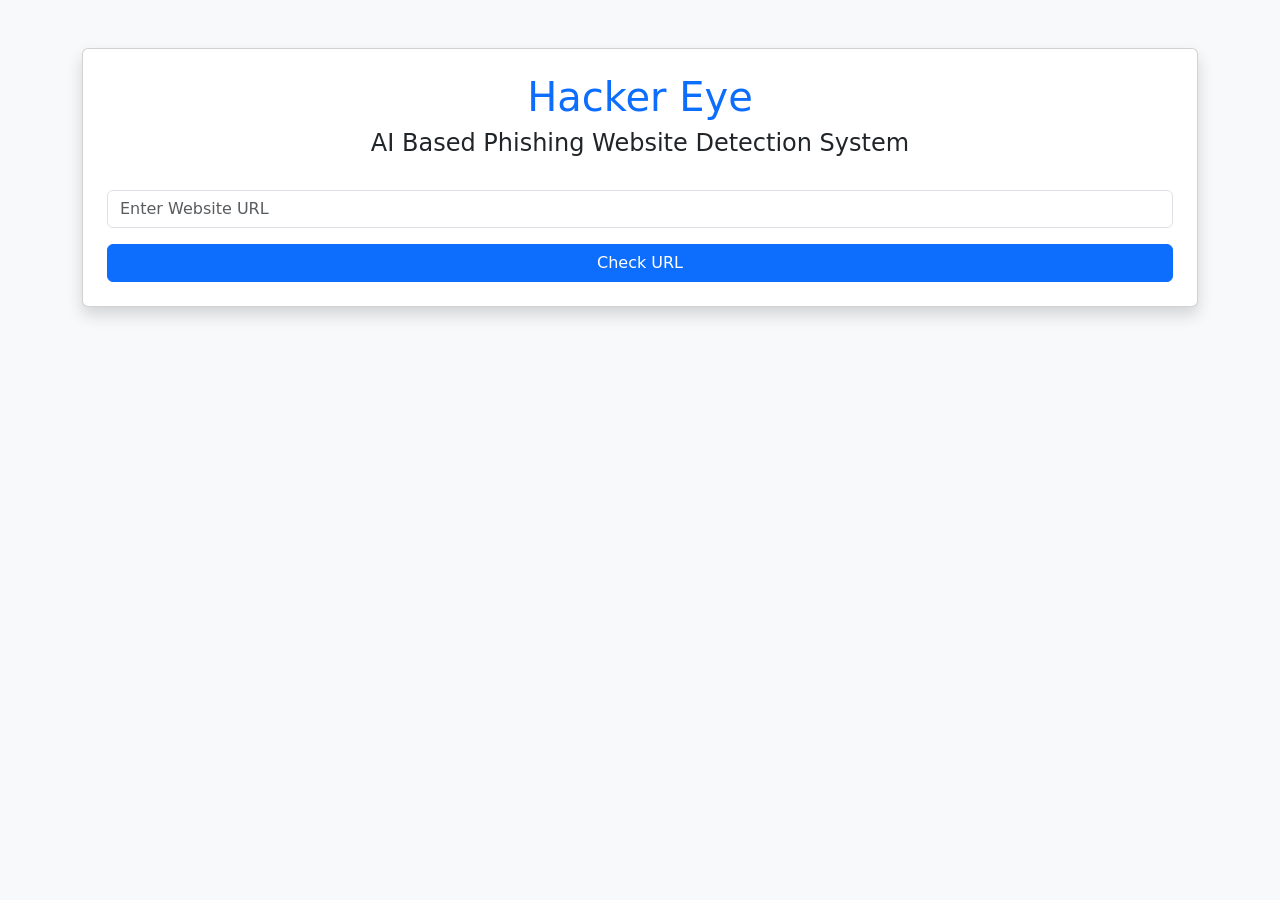
==== templates/index.html @ 98a890c6 "Initial project upload" ====
<!DOCTYPE html>
<html>
<head>
    <title>Hacker Eye</title>
    <link href="https://cdn.jsdelivr.net/npm/bootstrap@5.3.3/dist/css/bootstrap.min.css" rel="stylesheet">
</head>
<body class="bg-light">

<div class="container mt-5">

    <div class="card shadow p-4">

        <h1 class="text-center text-primary">
            Hacker Eye
        </h1>

        <h4 class="text-center">
            AI Based Phishing Website Detection System
        </h4>

        <form action="/predict" method="POST">

            <input
                type="text"
                class="form-control mt-4"
                name="url"
                placeholder="Enter Website URL">

            <button
                class="btn btn-primary mt-3 w-100"
                type="submit">

                Check URL

            </button>

        </form>

    </div>

</div>

</body>
</html>
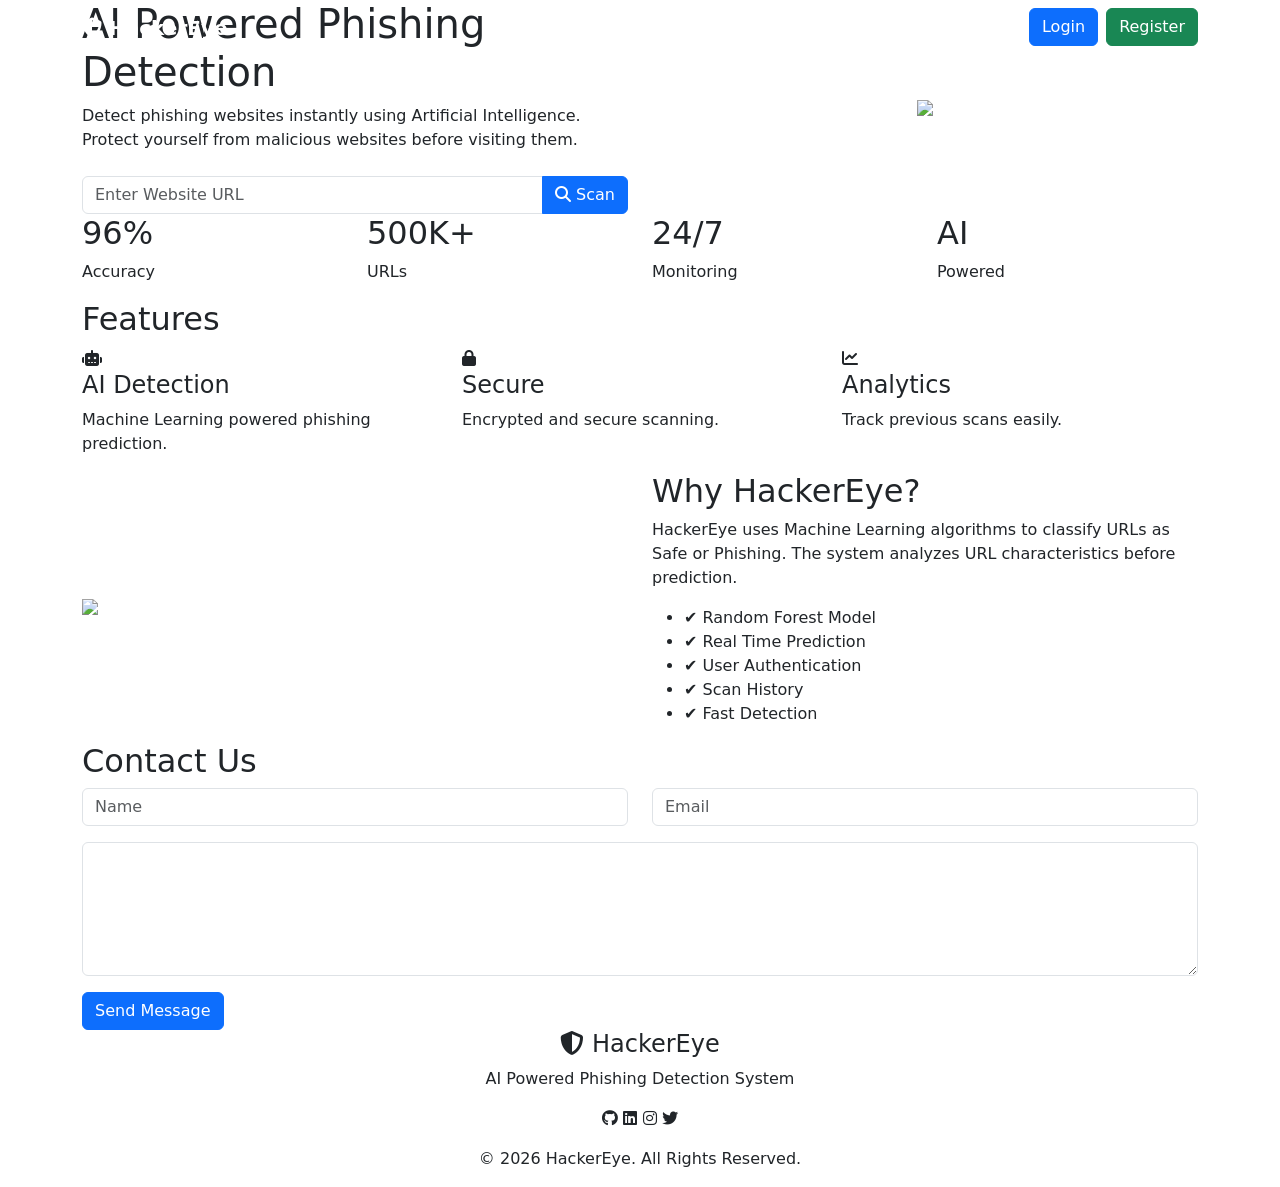
==== commit 81dbf14f: "Professional HackerEye UI and improvements" ====
--- a/templates/index.html
+++ b/templates/index.html
@@ -1,44 +1,473 @@
 <!DOCTYPE html>
-<html>
+<html lang="en">
 <head>
-    <title>Hacker Eye</title>
-    <link href="https://cdn.jsdelivr.net/npm/bootstrap@5.3.3/dist/css/bootstrap.min.css" rel="stylesheet">
+<meta charset="UTF-8">
+<meta name="viewport" content="width=device-width, initial-scale=1.0">
+
+<title>HackerEye | AI Phishing Website Detection</title>
+
+<link href="https://cdn.jsdelivr.net/npm/bootstrap@5.3.3/dist/css/bootstrap.min.css" rel="stylesheet">
+
+<link href="https://cdnjs.cloudflare.com/ajax/libs/font-awesome/6.5.1/css/all.min.css" rel="stylesheet">
+
+<link href="https://fonts.googleapis.com/css2?family=Poppins:wght@300;400;500;600;700;800&display=swap" rel="stylesheet">
+
+<link rel="stylesheet" href="{{ url_for('static', filename='css/style.css') }}">
+
 </head>
-<body class="bg-light">
-
-<div class="container mt-5">
-
-    <div class="card shadow p-4">
-
-        <h1 class="text-center text-primary">
-            Hacker Eye
-        </h1>
-
-        <h4 class="text-center">
-            AI Based Phishing Website Detection System
-        </h4>
-
-        <form action="/predict" method="POST">
-
-            <input
-                type="text"
-                class="form-control mt-4"
-                name="url"
-                placeholder="Enter Website URL">
-
-            <button
-                class="btn btn-primary mt-3 w-100"
-                type="submit">
-
-                Check URL
-
-            </button>
-
-        </form>
-
-    </div>
-
-</div>
+
+<body>
+
+<!-- ================= NAVBAR ================= -->
+
+<nav class="navbar navbar-expand-lg navbar-dark fixed-top glass">
+
+<div class="container">
+
+<a class="navbar-brand fw-bold" href="#">
+
+<i class="fas fa-shield-halved"></i>
+
+HackerEye
+
+</a>
+
+<button class="navbar-toggler" data-bs-toggle="collapse" data-bs-target="#nav">
+
+<span class="navbar-toggler-icon"></span>
+
+</button>
+
+<div class="collapse navbar-collapse" id="nav">
+
+<ul class="navbar-nav ms-auto">
+
+<li class="nav-item">
+
+<a class="nav-link active" href="#">Home</a>
+
+</li>
+
+<li class="nav-item">
+
+<a class="nav-link" href="#features">Features</a>
+
+</li>
+
+<li class="nav-item">
+
+<a class="nav-link" href="#about">About</a>
+
+</li>
+
+<li class="nav-item">
+
+<a class="nav-link" href="#contact">Contact</a>
+
+</li>
+
+<li class="nav-item">
+
+<a class="btn btn-primary ms-2" href="/login">
+
+Login
+
+</a>
+
+</li>
+
+<li class="nav-item">
+
+<a class="btn btn-success ms-2" href="/register">
+
+Register
+
+</a>
+
+</li>
+
+</ul>
+
+</div>
+
+</div>
+
+</nav>
+
+<!-- ================= HERO ================= -->
+
+<section class="hero">
+
+<div class="container">
+
+<div class="row align-items-center">
+
+<div class="col-lg-6">
+
+<h1>
+
+AI Powered
+
+<span>Phishing Detection</span>
+
+</h1>
+
+<p>
+
+Detect phishing websites instantly using Artificial Intelligence.
+
+Protect yourself from malicious websites before visiting them.
+
+</p>
+
+<form action="/predict" method="POST">
+
+<div class="input-group mt-4">
+
+<input
+
+type="text"
+
+class="form-control"
+
+name="url"
+
+placeholder="Enter Website URL"
+
+required>
+
+<button class="btn btn-primary">
+
+<i class="fas fa-search"></i>
+
+Scan
+
+</button>
+
+</div>
+
+</form>
+
+</div>
+
+<div class="col-lg-6 text-center">
+
+<img
+
+src="https://cdn-icons-png.flaticon.com/512/3064/3064197.png"
+
+class="hero-img">
+
+</div>
+
+</div>
+
+</div>
+
+</section>
+
+<!-- ================= STATS ================= -->
+
+<section class="stats">
+
+<div class="container">
+
+<div class="row">
+
+<div class="col-md-3">
+
+<div class="card-box">
+
+<h2>96%</h2>
+
+<p>Accuracy</p>
+
+</div>
+
+</div>
+
+<div class="col-md-3">
+
+<div class="card-box">
+
+<h2>500K+</h2>
+
+<p>URLs</p>
+
+</div>
+
+</div>
+
+<div class="col-md-3">
+
+<div class="card-box">
+
+<h2>24/7</h2>
+
+<p>Monitoring</p>
+
+</div>
+
+</div>
+
+<div class="col-md-3">
+
+<div class="card-box">
+
+<h2>AI</h2>
+
+<p>Powered</p>
+
+</div>
+
+</div>
+
+</div>
+
+</div>
+
+</section>
+
+<!-- ================= FEATURES ================= -->
+
+<section id="features">
+
+<div class="container">
+
+<h2 class="section-title">
+
+Features
+
+</h2>
+
+<div class="row">
+
+<div class="col-md-4">
+
+<div class="feature">
+
+<i class="fas fa-robot"></i>
+
+<h4>AI Detection</h4>
+
+<p>
+
+Machine Learning powered phishing prediction.
+
+</p>
+
+</div>
+
+</div>
+
+<div class="col-md-4">
+
+<div class="feature">
+
+<i class="fas fa-lock"></i>
+
+<h4>Secure</h4>
+
+<p>
+
+Encrypted and secure scanning.
+
+</p>
+
+</div>
+
+</div>
+
+<div class="col-md-4">
+
+<div class="feature">
+
+<i class="fas fa-chart-line"></i>
+
+<h4>Analytics</h4>
+
+<p>
+
+Track previous scans easily.
+
+</p>
+
+</div>
+
+</div>
+
+</div>
+
+</div>
+
+</section>
+
+<!-- ================= ABOUT ================= -->
+
+<section id="about">
+
+<div class="container">
+
+<div class="row align-items-center">
+
+<div class="col-lg-6">
+
+<img
+
+src="https://cdn-icons-png.flaticon.com/512/2784/2784487.png"
+
+class="img-fluid">
+
+</div>
+
+<div class="col-lg-6">
+
+<h2>
+
+Why HackerEye?
+
+</h2>
+
+<p>
+
+HackerEye uses Machine Learning algorithms to classify URLs as
+
+Safe or Phishing.
+
+The system analyzes URL characteristics before prediction.
+
+</p>
+
+<ul>
+
+<li>✔ Random Forest Model</li>
+
+<li>✔ Real Time Prediction</li>
+
+<li>✔ User Authentication</li>
+
+<li>✔ Scan History</li>
+
+<li>✔ Fast Detection</li>
+
+</ul>
+
+</div>
+
+</div>
+
+</div>
+
+</section>
+
+<!-- ================= CONTACT ================= -->
+
+<section id="contact">
+
+<div class="container">
+
+<h2 class="section-title">
+
+Contact Us
+
+</h2>
+
+<form>
+
+<div class="row">
+
+<div class="col-md-6">
+
+<input
+
+type="text"
+
+class="form-control"
+
+placeholder="Name">
+
+</div>
+
+<div class="col-md-6">
+
+<input
+
+type="email"
+
+class="form-control"
+
+placeholder="Email">
+
+</div>
+
+</div>
+
+<textarea
+
+class="form-control mt-3"
+
+rows="5"
+
+placeholder="Message">
+
+</textarea>
+
+<button class="btn btn-primary mt-3">
+
+Send Message
+
+</button>
+
+</form>
+
+</div>
+
+</section>
+
+<!-- ================= FOOTER ================= -->
+
+<footer>
+
+<div class="container text-center">
+
+<h4>
+
+<i class="fas fa-shield-halved"></i>
+
+HackerEye
+
+</h4>
+
+<p>
+
+AI Powered Phishing Detection System
+
+</p>
+
+<div class="social">
+
+<i class="fab fa-github"></i>
+
+<i class="fab fa-linkedin"></i>
+
+<i class="fab fa-instagram"></i>
+
+<i class="fab fa-twitter"></i>
+
+</div>
+
+<p class="mt-3">
+
+© 2026 HackerEye. All Rights Reserved.
+
+</p>
+
+</div>
+
+</footer>
+
+<script src="https://cdn.jsdelivr.net/npm/bootstrap@5.3.3/dist/js/bootstrap.bundle.min.js"></script>
 
 </body>
+
 </html>
